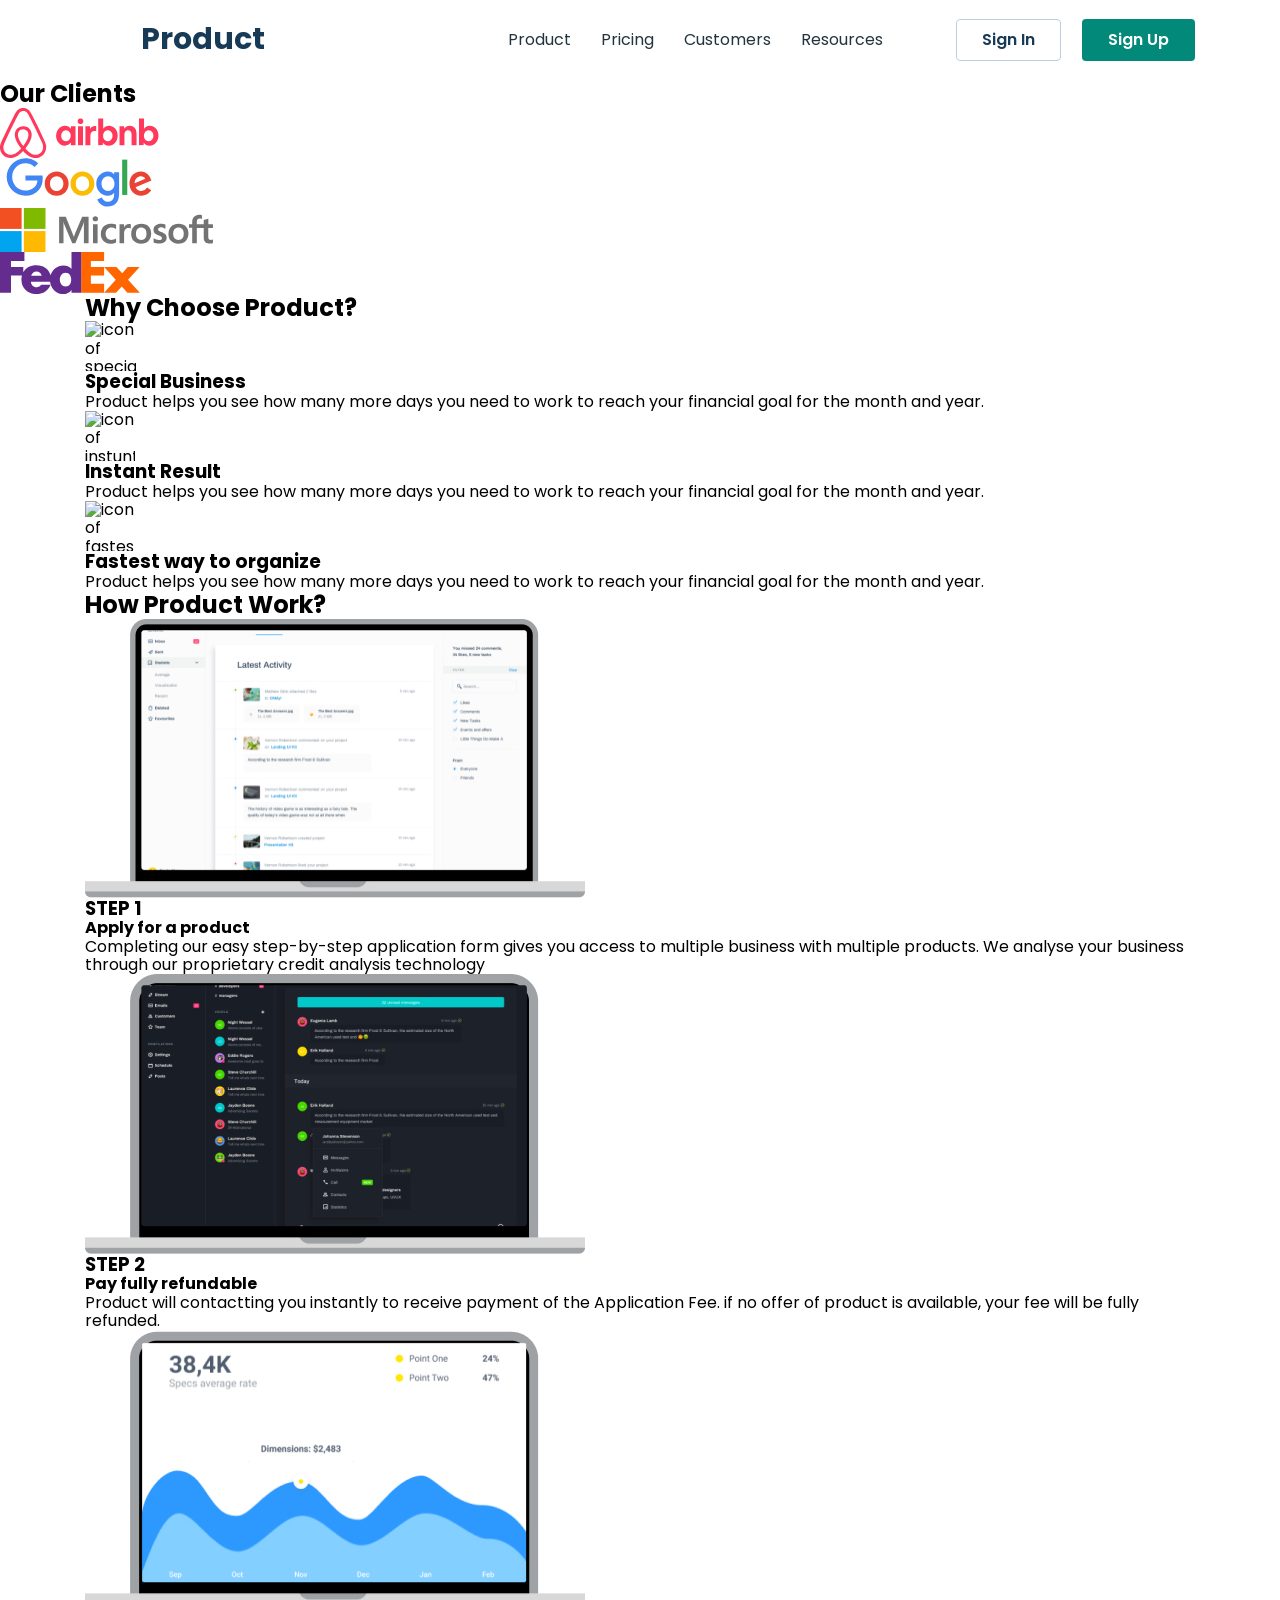
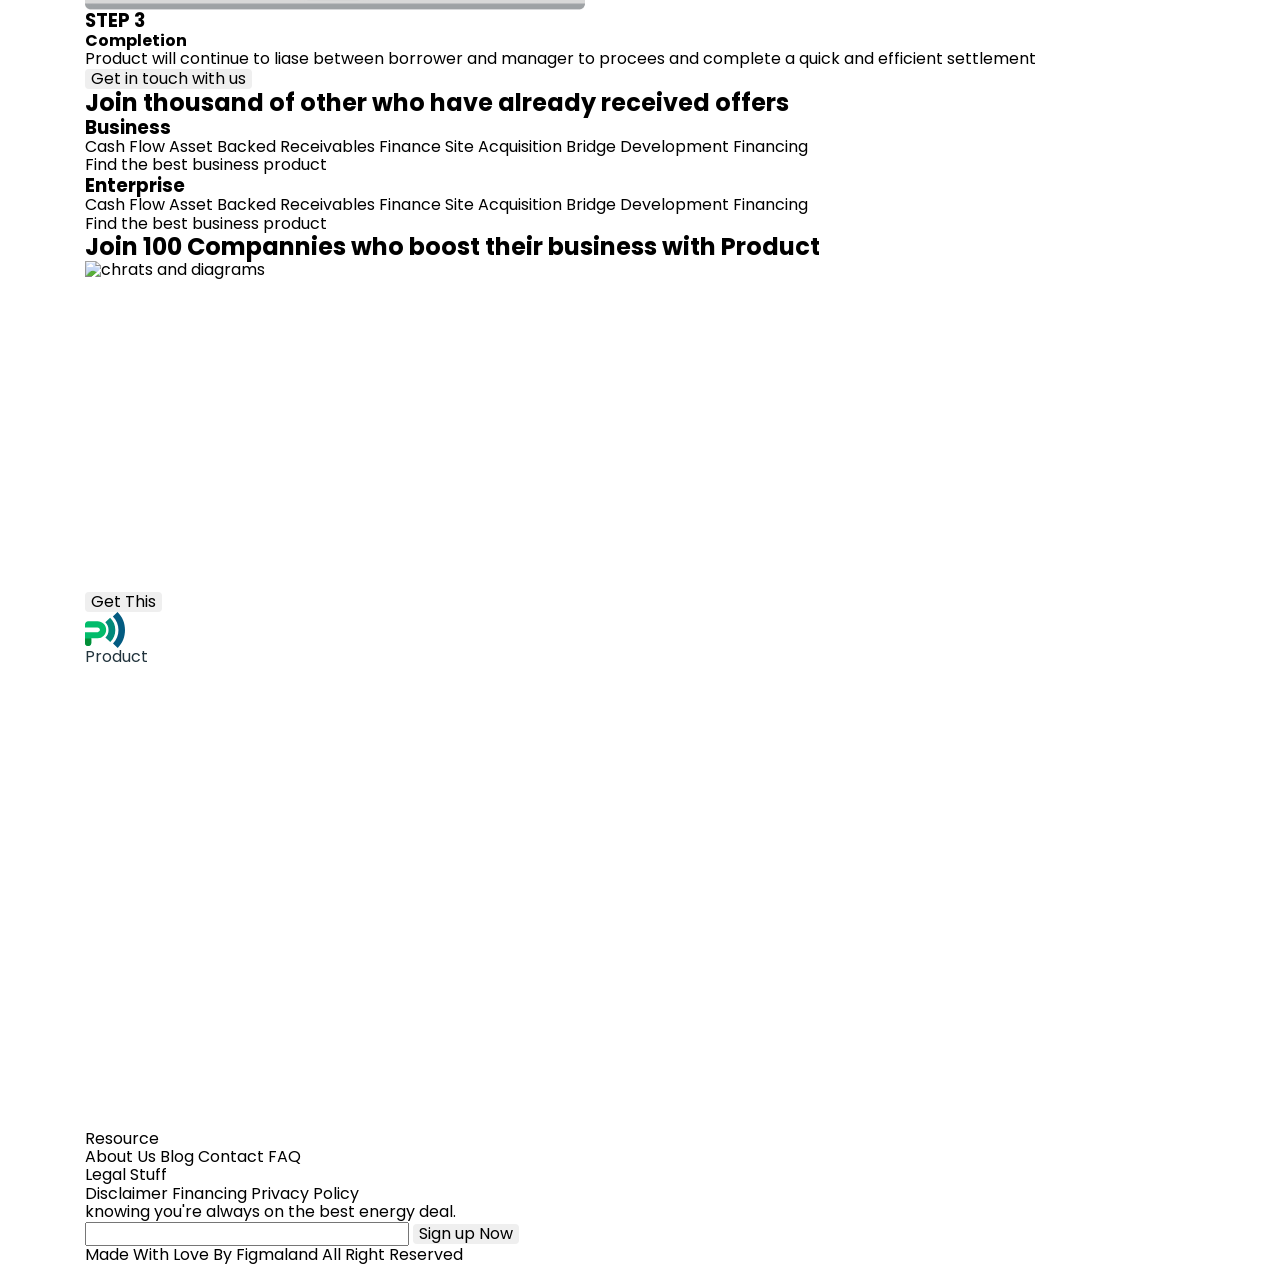
==== customers.html @ bf0b55d8 "Initial commit" ====
<!doctype html>
<html lang="en">
  <head>
    <meta charset="UTF-8" />
    <meta name="viewport" content="width=device-width, initial-scale=1.0" />
    <title>Business promotion - Customers</title>
    <link rel="preconnect" href="https://fonts.googleapis.com" />
    <link rel="preconnect" href="https://fonts.gstatic.com" crossorigin />
    <link
      href="https://fonts.googleapis.com/css2?family=Poppins:wght@400;500;600;700;800&display=swap"
      rel="stylesheet"
    />
    <link
      href="https://fonts.googleapis.com/css2?family=Inter:ital,opsz,wght@0,14..32,700;1,14..32,700&display=swap"
      rel="stylesheet"
    />
    <link
      href="https://fonts.googleapis.com/css2?family=Inter:ital,opsz,wght@0,14..32,700;1,14..32,700&family=Montserrat:ital,wght@0,100..900;1,100..900&display=swap"
      rel="stylesheet"
    />
    <link
      rel="stylesheet"
      href="https://cdnjs.cloudflare.com/ajax/libs/modern-normalize/3.0.1/modern-normalize.min.css"
      integrity="sha512-q6WgHqiHlKyOqslT/lgBgodhd03Wp4BEqKeW6nNtlOY4quzyG3VoQKFrieaCeSnuVseNKRGpGeDU3qPmabCANg=="
      crossorigin="anonymous"
      referrerpolicy="no-referrer"
    />
    <link rel="stylesheet" href="./css/styles.css" />
  </head>
  <body>
    <header>
      <div class="container header-container">
        <a href="./index.html" class="product-logo">
          <svg class="" width="40" height="36">
            <use href="./sprite.svg#icon-product-logo"></use>
          </svg>
          Product
        </a>

        <ul class="header-nav-list">
          <li><a href="./index.html">Product</a></li>
          <li><a href="./pricing.html">Pricing</a></li>
          <li><a href="./customers.html">Customers</a></li>
          <li><a href="">Resources</a></li>
        </ul>

        <ul class="header-btn">
          <li>
            <button type="button" class="btn btn-signin-header">Sign In</button>
          </li>
          <li>
            <button type="button" class="btn btn-signup-header">Sign Up</button>
          </li>
        </ul>
      </div>
    </header>

    <!-- #region Our Clients section -->
    <section>
      <h2>Our Clients</h2>
      <ul>
        <li>
          <img
            src="./images/airbnb-logo.svg"
            alt="Airbnb logo"
            width="159"
            height="50"
          />
        </li>
        <li>
          <img
            src="./images/google-logo.svg"
            alt="Google logo"
            width="159"
            height="50"
          />
        </li>
        <li>
          <img
            src="./images/microsoft-logo.svg"
            alt="Microsoft logo"
            width="213"
            height="44"
          />
        </li>
        <li>
          <img
            src="./images/fedex-logo.svg"
            alt="FedEx logo"
            width="140"
            height="42"
          />
        </li>
      </ul>
    </section>
    <!-- #endregion Our Clients section -->

    <!-- #region Why choose product -->
    <div class="container">
      <section>
        <h2>Why Choose Product?</h2>
        <ul>
          <li>
            <img
              src="./images/icon-1.svg"
              alt="icon of special business"
              width="51"
              height="50"
            />
            <h3>Special Business</h3>
            <p>
              Product helps you see how many more days you need to work to reach
              your financial goal for the month and year.
            </p>
          </li>
          <li>
            <img
              src="./images/icon-2.svg"
              alt="icon of instunt result"
              width="50"
              height="50"
            />
            <h3>Instant Result</h3>
            <p>
              Product helps you see how many more days you need to work to reach
              your financial goal for the month and year.
            </p>
          </li>
          <li>
            <img
              src="./images/icon-3.svg"
              alt="icon of fastest way to organize"
              width="50"
              height="50"
            />
            <h3>Fastest way to organize</h3>
            <p>
              Product helps you see how many more days you need to work to reach
              your financial goal for the month and year.
            </p>
          </li>
        </ul>
      </section>
    </div>
    <!-- #endregion Our Clients section -->

    <!-- #region How product work -->
    <div class="container">
      <section>
        <h2>How Product Work?</h2>
        <ul>
          <li>
            <img
              src="./images/mac1.jpg"
              alt="image of first mac"
              width="500"
              height="279.23"
            />
            <h3>STEP 1</h3>
            <h4>Apply for a product</h4>
            <p>
              Completing our easy step-by-step application form gives you access
              to multiple business with multiple products. We analyse your
              business through our proprietary credit analysis technology
            </p>
          </li>
          <li>
            <img
              src="./images/mac2.jpg"
              alt="image of second mac"
              width="500"
              height="279.57"
            />
            <h3>STEP 2</h3>
            <h4>Pay fully refundable</h4>
            <p>
              Product will contactting you instantly to receive payment of the
              Application Fee. if no offer of product is available, your fee
              will be fully refunded.
            </p>
          </li>
          <li>
            <img
              src="./images/mac3.jpg"
              alt="image of third mac"
              width="500"
              height="279.57"
            />
            <h3>STEP 3</h3>
            <h4>Completion</h4>
            <p>
              Product will continue to liase between borrower and manager to
              procees and complete a quick and efficient settlement
            </p>
          </li>
        </ul>
        <button type="button">Get in touch with us</button>
      </section>
      <div class="container"></div>
    </div>
    <!-- #endregion Why choose product -->

    <!-- #region Join thousand -->
    <div class="container">
      <section>
        <h2>Join thousand of other who have already received offers</h2>
        <ul>
          <li>
            <img src="" alt="" />
            <h3>Business</h3>
            <p>
              Cash Flow Asset Backed Receivables Finance Site Acquisition Bridge
              Development Financing
            </p>
            <p>Find the best business product</p>
          </li>
          <li>
            <img src="" alt="" />
            <h3>Enterprise</h3>
            <p>
              Cash Flow Asset Backed Receivables Finance Site Acquisition Bridge
              Development Financing
            </p>
            <p>Find the best business product</p>
          </li>
        </ul>
      </section>
    </div>
    <!-- #endregion Join thousand -->

    <!-- #region Join hundred -->
    <div class="container">
      <section>
        <h2>Join 100 Compannies who boost their business with Product</h2>
        <img
          src="./images/screen-chart.jpg"
          alt="chrats and diagrams"
          width="351"
          height="331"
        />
        <button type="button">Get This</button>
      </section>
    </div>
    <!-- #endregion Join hundred -->
    <div class="container">
      <footer>
        <div>
          <a href="./index.html">
            <img src="./images/logo.svg" alt="Logo" width="40" height="36" />
            Product
          </a>
          <ul>
            <li>
              <svg></svg>
            </li>
            <li>
              <svg></svg>
            </li>
            <li>
              <svg></svg>
            </li>
          </ul>
        </div>
        <div>
          <ul>
            <li>Resource</li>
            <li>About Us Blog Contact FAQ</li>
          </ul>
          <ul>
            <li>Legal Stuff</li>
            <li>Disclaimer Financing Privacy Policy</li>
          </ul>
        </div>
        <div>
          <p>knowing you're always on the best energy deal.</p>
          <form>
            <input type="number" name="" id="" />
            <button type="submit">Sign up Now</button>
          </form>
        </div>
        <p>Made With Love By Figmaland All Right Reserved</p>
      </footer>
    </div>
  </body>
</html>
---- css/styles.css ----
/*  #region BASE STYLES */

*,
*::before,
*::after {
  box-sizing: border-box;
}

:root {
  --accent-color: #02897a;
  --main-color: #22343d;
}
body {
  font-family: "Poppins";
}

ul,
ol {
  list-style-type: none;
  padding: 0;
  margin: 0;
}

a {
  text-decoration: none;
  cursor: pointer;
}

p {
  margin: 0;
}

button {
  border: none;
  border-radius: 4px;
  cursor: pointer;
}

.text {
  font-weight: 400;
  font-size: 18px;
  line-height: 156%;
}

.title {
  font-weight: 700;
  font-size: 40px;
  line-height: 150%;
}

h1,
h2,
h3,
h4,
h5,
h6 {
  margin: 0;
}

img {
  display: block;
  max-width: 100%;
}

svg {
  flex-shrink: 0;
}

.container {
  /* box-sizing: content-box; */
  max-width: 1150px;
  padding: 0 20px;
  margin: 0 auto;
}

/* #endregion BASE STYLES */

/* #region header */

header a {
  color: var(--main-color);
}

.header-container {
  display: flex;
  justify-content: space-between;
}

.product-logo {
  font-weight: 700;
  font-size: 30px;
  line-height: 93%;
  color: #173a56;
  display: flex;
  align-items: center;
  gap: 16px;
}

.header-nav-list {
  font-weight: 400;
  font-size: 16px;
  line-height: 175%;
  display: flex;
  gap: 30px;
  align-items: center;
  flex-grow: 1;
  justify-content: flex-end;
  padding-right: 73px;
}

.header-nav-list li {
  padding: 26px 0;
}

.header-btn {
  display: flex;
  gap: 21px;
  align-items: center;
}

.btn-signin-header {
  background-color: inherit;
  font-weight: 600;
  font-size: 16px;
  text-align: center;
  color: #173a56;
  border-radius: 4px;
  border: 1px solid #bcd0e5;
  height: 42px;
  width: 105px;
}

.btn-signup-header {
  background-color: var(--accent-color);
  font-weight: 600;
  font-size: 16px;
  text-align: center;
  color: #fff;
  border-radius: 4px;
  height: 42px;
  width: 113px;
}
/* #endregion header */

/* #region SECTION HERO */

.hero-container {
  display: flex;
  align-items: center;
  gap: 31px;
}

.hero-interactive {
  max-width: 467px;
}

.title-hero {
  color: var(--main-color);
  font-weight: 700;
  font-size: 40px;
  line-height: 150%;
  margin: 0 0 18px 0;
}

.text-hero {
  color: var(--main-color);
  font-weight: 400;
  font-size: 18px;
  line-height: 156%;
  margin-bottom: 45px;
  padding-bottom: 11px;
}

.hero-btn-link {
  display: flex;
  align-items: center;
  gap: 30px;
}

.btn-getstart {
  font-weight: 700;
  font-size: 16px;
  color: #fff;
  background-color: var(--accent-color);
  border-radius: 4px;
  width: 178px;
  height: 53px;
}

.link-watchtvid {
  color: var(--accent-color);
  text-decoration: underline;
  font-weight: 600;
  font-size: 16px;
  display: inline-flex;
  align-items: center;
  gap: 9px;
}

/* .hero-img {
  display: block;
  width: 610px;
  height: auto;
} */

/* #endregion SECTION HERO */

/* #region section For You */

.for-you-container {
  padding-bottom: 50px;
}

.title-for-you {
  font-weight: 700;
  font-size: 32px;
  text-align: center;
  max-width: 535px;
  color: var(--main-color);
  margin: 0 auto;
  padding-top: 100px;
  margin-bottom: 50px;
}

.features {
  display: flex;
  justify-content: space-between;
  margin-bottom: 50px;
}

.features li {
  max-width: 255px;
}

.features svg {
  margin-bottom: 26px;
}

.title-of-feature {
  color: var(--main-color);
  font-weight: 600;
  font-size: 22px;
  margin: 0 0 13px 0;
}

.text-of-feature {
  color: var(--main-color);
  font-weight: 400;
  font-size: 16px;
  line-height: 162%;
  margin: 0;
}

.btn-signup-foryou {
  text-transform: uppercase;
  font-weight: 700;
  font-size: 16px;
  color: #fff;
  background-color: var(--accent-color);
  border-radius: 4px;
  width: 175px;
  height: 53px;
  display: block;
  margin: 0 auto;
}
/* #endregion section For You */

/* #region section Management */

.management-container {
  display: flex;
  justify-content: space-between;
  padding-top: 82px;
  align-items: center;
}

.left-side-management {
  max-width: 486px;
}

.left-side-management li:not(:last-child) {
  margin: 0 0 30px 0;
}

.left-side-management h3 {
  margin: 0 0 12px 0;
}

.left-side-management h3 {
  margin: 0 0 12px 0;
}

.title-management {
  font-weight: 700;
  font-size: 32px;
  color: var(--main-color);
  margin: 0 0 18px 0;
}

.text-management {
  font-weight: 400;
  font-size: 16px;
  line-height: 162%;
  color: var(--main-color);
}

/* #endregion section Management */

/* #region section Customer Support */

.customer-container {
  padding-top: 68px;
  padding-bottom: 50px;
  display: flex;
  flex-direction: row-reverse;
  justify-content: space-between;
}

.right-side-support {
  max-width: 452px;
}

.text-support {
  font-weight: 600;
  font-size: 16px;
  color: var(--main-color);
  margin-bottom: 8px;
}

.title-support {
  color: var(--main-color);
  font-weight: 700;
  font-size: 32px;
  margin-top: 0px;
  margin-bottom: 25px;
}

.scnd-text-support {
  color: var(--main-color);
  font-weight: 400;
  font-size: 16px;
  line-height: 162%;
  margin-bottom: 30px;
}

.right-side-support ul {
  display: flex;
  flex-direction: column;
  gap: 25px;
}

.right-side-support ul > li {
  display: flex;
  align-items: center;
  gap: 10px;
}

.point-text-support {
  color: var(--main-color);
  font-weight: 400;
  font-size: 16px;
  line-height: 162%;
}

.box-customer {
  background-color: #d9d9d9;
  height: 20px;
  width: 100%;
}

/* #endregion section Customer Support */

/* #region section Collaborative */

.collaborative-container {
  padding-top: 23px;
  display: flex;
  gap: 84px;
  justify-content: space-between;
}

.left-side-collaborative {
  max-width: 486px;
  padding-top: 26px;
  height: auto;
}

.text-collaborative {
  color: var(--main-color);
  font-weight: 600;
  font-size: 16px;
  margin-bottom: 8px;
}

.title-collaborative {
  color: var(--main-color);
  font-weight: 700;
  font-size: 32px;
  margin-bottom: 25px;
}

.scnd-text-collaborative {
  color: var(--main-color);
  font-weight: 400;
  font-size: 16px;
  line-height: 162%;
  margin-bottom: 35px;
}

.left-side-collaborative ul li:first-child {
  margin-bottom: 25px;
}

.sbtitle-collaborative {
  color: var(--main-color);
  font-weight: 600;
  font-size: 16px;
  line-height: 162%;
  margin-bottom: 12px;
}

.point-text-collaborative {
  color: var(--main-color);
  font-weight: 400;
  font-size: 16px;
  line-height: 162%;
}

/* #endregion section Collaborative */

/* #region section Easy Process */

.ease-process-container {
  padding-top: 150px;
}

.title-easy-process {
  color: var(--main-color);
  font-weight: 700;
  font-size: 32px;
  text-align: center;
  margin-bottom: 25px;
}

.text-easy-process {
  color: var(--main-color);
  font-weight: 500;
  font-size: 16px;
  line-height: 162%;
  text-align: center;
  margin-bottom: 40px;
}

.ease-process-container ul {
  display: flex;
  justify-content: space-around;
  flex-wrap: wrap;
  row-gap: 25px;
  column-gap: 110px;
  margin-bottom: 50px;
}

.ease-process-container ul li {
  display: flex;
  gap: 19px;
  align-items: center;
}

.ease-process-container ul li:first-child,
.ease-process-container ul li:last-child {
  flex-direction: row-reverse;
}

.message {
  position: relative;
}

.ease-process-container ul li svg {
  border-radius: 40px;
  fill: transparent;
  box-shadow: 2px 2px 10px 0 rgba(23, 58, 86, 0.15);
  width: 281px;
  height: 50px;
}

.item-text-process {
  font-weight: 500;
  font-size: 16px;
  text-align: center;
  color: #2f281e;
  position: absolute;
  top: 23%;
  right: 10%;
}

.ease-process-container ul li:nth-child(2) p {
  right: 15%;
}

.btn-contact-expert {
  display: block;
  width: 216px;
  height: 53px;
  border-radius: 4px;
  font-weight: 700;
  font-size: 16px;
  color: #fff;
  background-color: var(--accent-color);
  margin: 0 auto;
}

/* #endregion section Easy Process */

/* #region section Strategies */

.strategies-container {
  padding-top: 100px;
}

.title-strategies {
  color: var(--main-color);
  font-weight: 700;
  font-size: 34px;
  margin-bottom: 10px;
}

.text-strategies {
  color: var(--main-color);
  font-weight: 500;
  font-size: 16px;
  line-height: 162%;
  margin-bottom: 40px;
}

.strategies-container ul {
  display: flex;
  justify-content: space-between;
}

.strategies-container ul li {
  border: 1px solid #dedede;
  border-radius: 8px;
  padding-bottom: 40px;
  flex-basis: calc((100% - 60px) / 3);
  min-width: 350px;
  transition: transform 250ms ease-in-out;
}

.strategies-container ul li:hover,
.strategies-container ul li:focus {
  transform: scale(1.1);
}

.strategies-container ul li:hover .sbttitle-strategies,
.strategies-container ul li:focus .sbttitle-strategies {
  color: var(--accent-color);
}

.strategies-container ul li img {
  margin-bottom: 24px;
}

.point-text-strategies {
  color: var(--main-color);
  font-weight: 400;
  font-size: 16px;
  line-height: 175%;
  padding-left: 24px;
  margin-bottom: 12px;
}

.name-accent {
  font-weight: 700;
}

.sbttitle-strategies {
  color: var(--main-color);
  font-weight: 700;
  font-size: 24px;
  line-height: 167%;
  padding-left: 27px;
}

/* #endregion section Strategies */

/* #region section Price */

.price-container {
  padding-top: 171px;
}

.title-price {
  color: var(--main-color);
  font-weight: 700;
  font-size: 34px;
  line-height: 167%;
  text-align: center;
}

.text-price {
  color: var(--main-color);
  font-weight: 500;
  font-size: 16px;
  margin-bottom: 40px;
  text-align: center;
}

.price-cards {
  display: flex;
  justify-content: space-between;
}

.price-card {
  border-radius: 8px;
  width: 322px;
  height: 456px;
  box-shadow: 0 2px 8px 0 rgba(0, 0, 0, 0.25);
  transition: transform 250ms ease-in-out;
}

.price-card:hover {
  background-color: var(--accent-color);
  transform: scale(1.1);
}

.price-card:hover * {
  color: #fff;
}

.price-card:hover .btn-price-order-now {
  background-color: #fff;
  color: var(--accent-color);
}

.title-card {
  color: var(--main-color);
  font-weight: 700;
  font-size: 24px;
  line-height: 167%;
  text-align: center;
  margin-bottom: 8px;
  padding-top: 32px;
}

.text-card {
  font-family: "Montserrat", sans-serif;
  color: var(--main-color);
  font-weight: 400;
  font-size: 16px;
  line-height: 250%;
  text-align: center;
  margin-bottom: 16px;
}

.price-tag {
  display: flex;
  align-items: center;
  justify-content: center;
  gap: 7px;
  margin-bottom: 16px;
}

.price-number-card {
  font-family: "Monserrat", sans-serif;
  font-weight: 700;
  font-size: 76px;
  line-height: 132%;
  letter-spacing: 0em;
  text-align: center;
  color: var(--accent-color);
}

.dollar-sign {
  font-family: "Inter";
  color: var(--accent-color);
  font-weight: 700;
  font-size: 24px;
  line-height: 125%;
  letter-spacing: 0em;
}

.month {
  font-family: "Monserrat", sans-serif;
  font-weight: 400;
  font-size: 16px;
  line-height: 119%;
  letter-spacing: 0.01em;
  color: #afafaf;
}

.explain-price-items {
  color: var(--main-color);
  font-family: "Monserrat", sans-serif;
  font-weight: 500;
  font-size: 16px;
  line-height: 138%;
  letter-spacing: 0.01em;
  text-align: center;
  margin-bottom: 30px;
}

.explain-price-items li:not(:last-child) {
  margin-bottom: 8px;
}

.btn-price-order-now {
  font-family: "Monserrat", sans-serif;
  color: #fff;
  border-radius: 8px;
  width: 139px;
  height: 44px;
  background-color: var(--accent-color);
  display: block;
  margin: 0 auto;
}

/* #endregion section Price */

/* #region CLIENTS SAY */

.clients-container {
  padding-top: 100px;
  margin: 10px;
  margin: 0 auto;
}

.title-cliets-say-sectoin {
  color: var(--main-color);
  font-weight: 700;
  font-size: 32px;
  line-height: 178%;
  letter-spacing: 0.01em;
  text-align: center;
}

.text-cliets-say-section {
  color: var(--main-color);
  font-weight: 400;
  font-size: 16px;
  line-height: 175%;
  letter-spacing: 0.01em;
  text-align: center;
  margin-bottom: 40px;
}

.user-cards {
  display: flex;
  justify-content: space-between;
  gap: 64px;
}

.user-card {
  border: 1px solid #dedede;
  border-radius: 5px;
  padding-top: 28px;
  padding-left: 28px;
  padding-bottom: 28px;
  flex-basis: calc((100% - 128px) / 3);
}

.user-card ul {
  display: flex;
  margin-bottom: 16px;
}

/* .star-icon {
  fill: transparent;
  stroke: #f3cd03;
  stroke-width: 4px;
} */

.text-comment {
  font-weight: 400;
  font-size: 16px;
  line-height: 175%;
  letter-spacing: 0.01em;
  color: #737373;
  margin-bottom: 16px;
}

.commentator {
  display: flex;
  justify-content: flex-start;
  gap: 14px;
}

.commentator img {
  flex-shrink: 0;
}

.commentator ul {
  display: flex;
  flex-direction: column;
  justify-content: center;
}

.user-name {
  color: var(--accent-color);
  font-weight: 600;
  font-size: 16px;
  line-height: 150%;
  letter-spacing: 0.01em;
}

.profession {
  font-weight: 500;
  font-size: 14px;
  line-height: 171%;
  letter-spacing: 0.01em;
  color: #252b42;
}

/* #endregion CLIENTS SAY */

/* #region JOIN HUNDRED */

.container-join {
  padding-top: 100px;
}

.card-join-100-section {
  background-color: var(--accent-color);
  max-width: 968px;
  margin: 0 auto;
  display: flex;
  /* justify-content: space-around; */
  gap: 10px;
}

.card-join-100-section {
  border-radius: 32px;
}

.left-side {
  padding: 49px 0 56px 51px;
  min-width: 510px;
}

.title-join-100-section {
  font-weight: 600;
  font-size: 32px;
  line-height: 151%;
  color: #fff;
  margin-bottom: 46px;
}

.btn-get-this {
  height: 50px;
  width: 150px;
  background-color: #fff;
  color: var(--accent-color);
  font-weight: 600;
  font-size: 20px;
  border-radius: 8px;
}

/* .container-join img {
  padding-right: 30px;
} */

/* #endregion JOIN HUNDRED */

/* #region Footer */

.footer-container {
  padding-top: 100px;
  display: flex;
  justify-content: space-between;
}

footer a {
  color: var(--main-color);
}

.product-social-media {
  margin-right: 164px;
}

.product-logo-footer {
  display: flex;
  align-items: center;
  gap: 16px;
  margin-bottom: 18px;
  /* min-width: 178px; */
  font-weight: 700;
  font-size: 30px;
  line-height: 93%;
}

.bottom-social-media-icon-container {
  display: flex;
  gap: 16px;
}

.bottom-social-media-icon-container li {
  transition: transform 250ms ease-in-out;
  width: 40px;
  height: 40px;
  border-radius: 100%;
  background-color: #edfffc;
  display: flex;
  justify-content: center;
  align-items: center;
}

.bottom-social-media-icon-container li:hover {
  transform: scale(1.3);
}

.bottom-social-media-icon-container li svg {
  align-self: center;
  justify-self: center;
}

.bottom-nav-container {
  margin-right: 129px;
  min-width: 118px;
}

.bottom-nav-title {
  color: var(--main-color);
  font-weight: 500;
  font-size: 20px;
  line-height: 150%;
}

.bottom-nav-list {
  color: var(--main-color);
  font-weight: 400;
  font-size: 16px;
  line-height: 219%;
}

.bottom-nav-container-second {
  margin-right: 83px;
  min-width: 131px;
}

.bottom-nav-title-second {
  color: var(--main-color);
  font-weight: 500;
  font-size: 20px;
  line-height: 150%;
}

.bottom-nav-list-second {
  color: var(--main-color);
  font-weight: 400;
  font-size: 16px;
  line-height: 219%;
}

.bottom-nav-list li:hover,
.bottom-nav-list-second li:hover {
  text-decoration: underline;
}

.bottom-text-deal {
  color: var(--main-color);
  font-weight: 500;
  font-size: 20px;
  line-height: 150%;
  max-width: 259px;
  margin-bottom: 30px;
}

.footer-phone-form {
  position: relative;
}

.footer-phone-input {
  border: 1px solid #bcd0e5;
  border-radius: 4px;
  width: 325px;
  height: 48px;
  background-color: #fff;
  margin-bottom: 25px;
  padding: 0 0 0 42px;
}

.footer-phone-input:hover::placeholder,
.footer-phone-input:focus::placeholder {
  color: var(--accent-color);
}

.footer-phone-input:hover,
.footer-phone-input:focus,
.footer-phone-input:focus-visible {
  border-color: var(--accent-color);
  outline: none;
}

.icon-footer-mobile {
  position: absolute;
  top: 10px;
  left: 12px;
}

.btn-bottom-sign-up {
  border-radius: 4px;
  width: 131px;
  height: 39px;
  color: #fff;
  background-color: var(--accent-color);
  font-weight: 700;
  font-size: 16px;
  text-align: center;
  padding: 0;
}

.end-text {
  color: var(--main-color);
  font-weight: 400;
  font-size: 16px;
  line-height: 187%;
}

/* #endregion Footer */
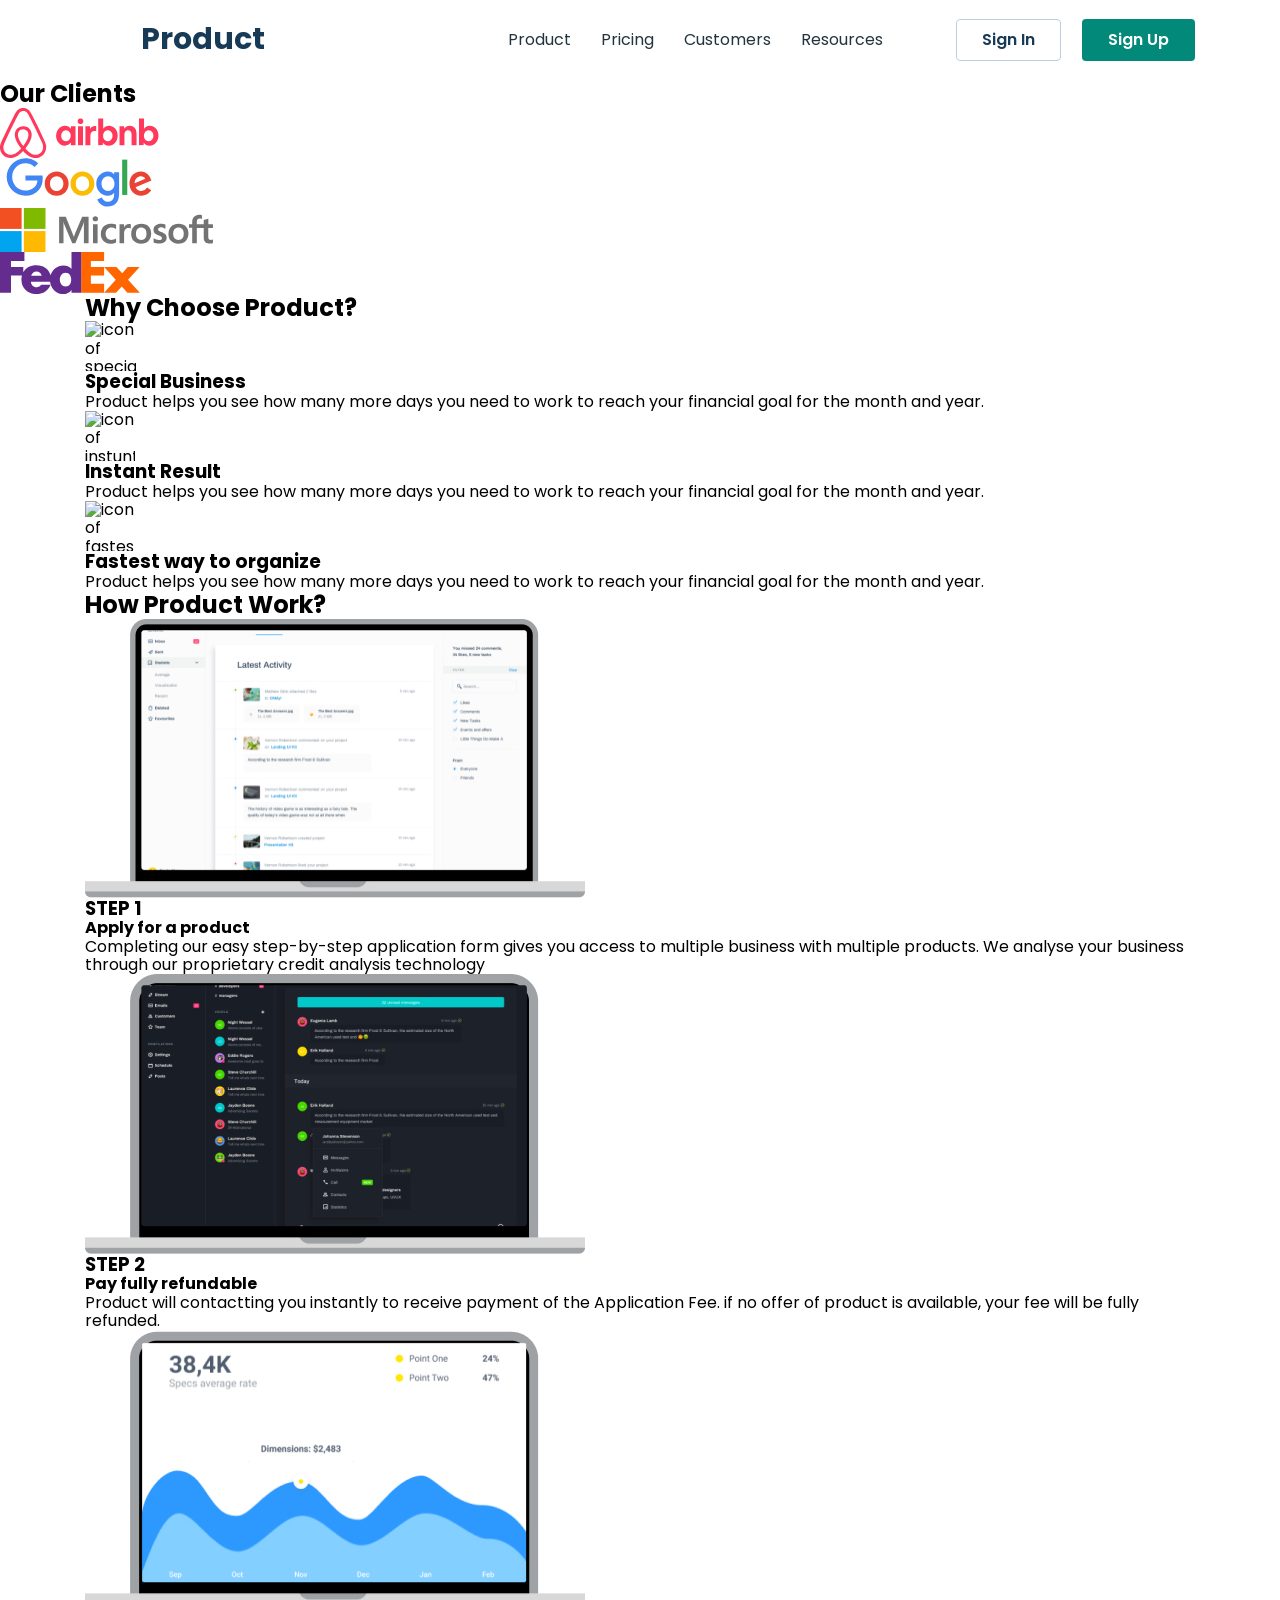
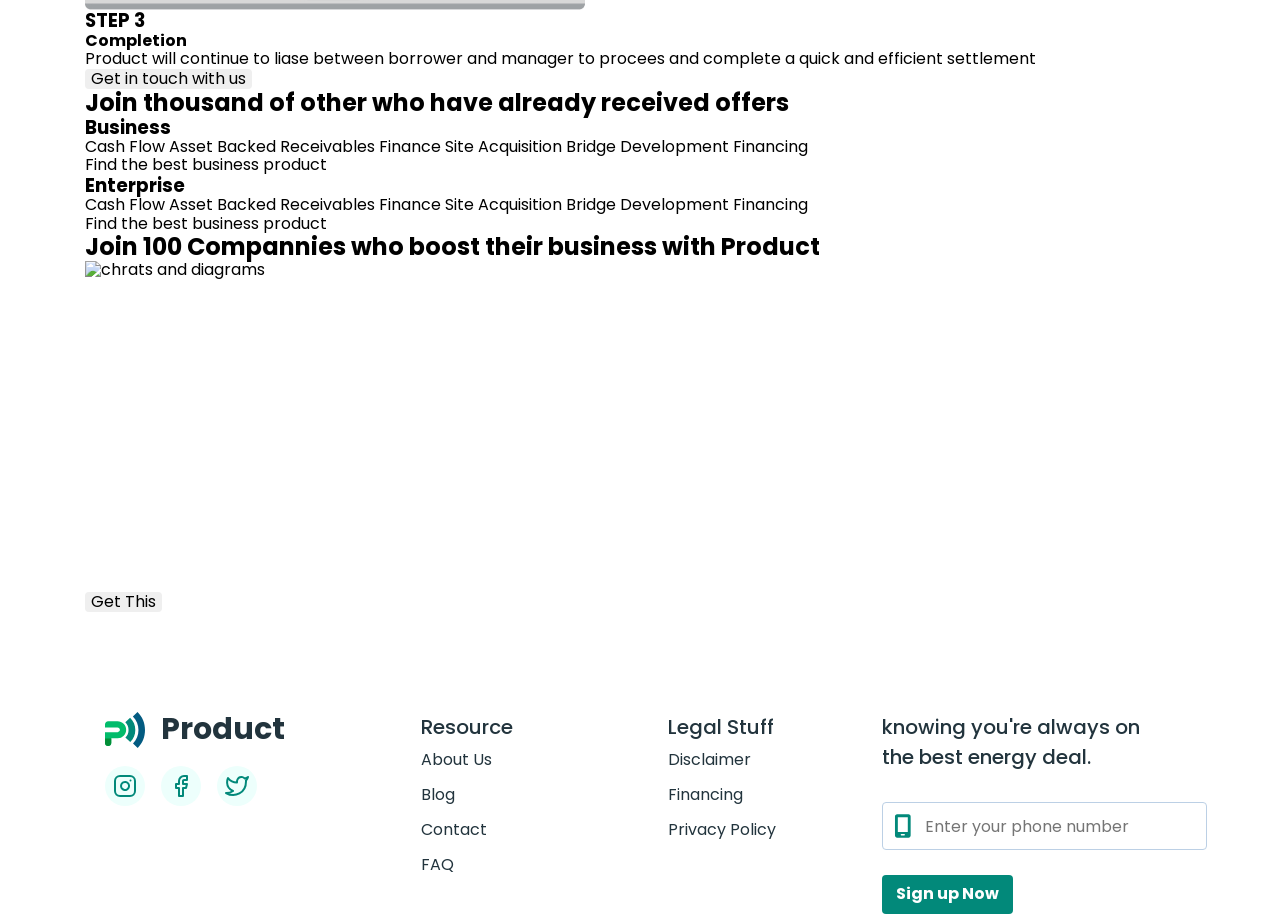
==== commit 22d56535: "created new css for customer page and pricing page" ====
--- a/customers.html
+++ b/customers.html
@@ -243,42 +243,79 @@
     </div>
     <!-- #endregion Join hundred -->
     <div class="container">
-      <footer>
-        <div>
-          <a href="./index.html">
-            <img src="./images/logo.svg" alt="Logo" width="40" height="36" />
-            Product
-          </a>
-          <ul>
-            <li>
-              <svg></svg>
-            </li>
-            <li>
-              <svg></svg>
-            </li>
-            <li>
-              <svg></svg>
-            </li>
-          </ul>
+      <footer class="bottom-page">
+        <h2 hidden>footer</h2>
+        <div class="container footer-container">
+          <div class="product-social-media">
+            <a href="./index.html" class="product-logo-footer">
+              <img src="./images/logo.svg" alt="Logo" width="40" height="36" />
+              Product
+            </a>
+
+            <ul class="bottom-social-media-icon-container">
+              <li>
+                <svg class="bottom-social-media-icon" width="24" height="24">
+                  <use href="./images/sprite.svg#icon-footer-instagram"></use>
+                </svg>
+              </li>
+              <li>
+                <svg class="bottom-social-media-icon" width="24" height="24">
+                  <use href="./images/sprite.svg#icon-footer-facebook"></use>
+                </svg>
+              </li>
+              <li>
+                <svg class="bottom-social-media-icon" width="24" height="24">
+                  <use href="./images/sprite.svg#icon-footer-twitter"></use>
+                </svg>
+              </li>
+            </ul>
+          </div>
+
+          <div class="bottom-nav-container">
+            <h3 class="bottom-nav-title">Resource</h3>
+            <nav class="nav bottom-nav">
+              <ul class="bottom-nav-list">
+                <li><a href="./index.html">About Us</a></li>
+                <li><a href="./index.html">Blog</a></li>
+                <li><a href="./index.html">Contact</a></li>
+                <li><a href="./index.html">FAQ</a></li>
+              </ul>
+            </nav>
+          </div>
+
+          <div class="bottom-nav-container-second">
+            <h3 class="bottom-nav-title-second">Legal Stuff</h3>
+            <nav class="nav bottom-nav-second">
+              <ul class="bottom-nav-list-second">
+                <li><a href="./index.html">Disclaimer</a></li>
+                <li><a href="./index.html">Financing</a></li>
+                <li><a href="./index.html">Privacy Policy</a></li>
+              </ul>
+            </nav>
+          </div>
+
+          <div class="bottom-deal">
+            <p class="text bottom-text-deal">
+              knowing you're always on the best energy deal.
+            </p>
+            <form class="form footer-phone-form">
+              <input
+                class="form-input footer-phone-input"
+                type="tel"
+                name="x"
+                id="x"
+                placeholder="Enter your phone number"
+              />
+              <svg class="icon-footer-mobile" width="18" height="28">
+                <use href="./images/sprite.svg#icon-footer-mobile"></use>
+              </svg>
+
+              <button type="submit" class="btn btn-bottom-sign-up">
+                Sign up Now
+              </button>
+            </form>
+          </div>
         </div>
-        <div>
-          <ul>
-            <li>Resource</li>
-            <li>About Us Blog Contact FAQ</li>
-          </ul>
-          <ul>
-            <li>Legal Stuff</li>
-            <li>Disclaimer Financing Privacy Policy</li>
-          </ul>
-        </div>
-        <div>
-          <p>knowing you're always on the best energy deal.</p>
-          <form>
-            <input type="number" name="" id="" />
-            <button type="submit">Sign up Now</button>
-          </form>
-        </div>
-        <p>Made With Love By Figmaland All Right Reserved</p>
       </footer>
     </div>
   </body>
--- a/css/styles.css
+++ b/css/styles.css
@@ -140,6 +140,38 @@
   height: 42px;
   width: 113px;
 }
+
+.header-mobile-burger-button {
+  display: none;
+}
+
+@media screen and (max-width: 411px) {
+  .header-container {
+    box-shadow: 0 -2px 8px 0 rgba(0, 0, 0, 0.25);
+    background: #fff;
+  }
+
+  .product-logo {
+    padding: 18px 0 18px 12px;
+  }
+  .header-nav-list {
+    display: none;
+  }
+
+  .header-btn {
+    display: none;
+  }
+
+  .header-mobile-burger-button {
+    background-color: transparent;
+    outline: none;
+    padding: 18px 7px 18px 18px;
+  }
+
+  .header-mobile-burger-button {
+    display: block;
+  }
+}
 /* #endregion header */
 
 /* #region SECTION HERO */
@@ -160,6 +192,7 @@
   font-size: 40px;
   line-height: 150%;
   margin: 0 0 18px 0;
+  max-width: 420px;
 }
 
 .text-hero {
@@ -197,11 +230,49 @@
   gap: 9px;
 }
 
-/* .hero-img {
-  display: block;
-  width: 610px;
-  height: auto;
-} */
+@media screen and (max-width: 411px) {
+  .hero-container {
+    /* background-color: #bcd0e5; */
+    max-width: 409px;
+    flex-direction: column-reverse;
+    gap: 11px;
+    align-items: center;
+    text-align: center;
+  }
+
+  .hero-interactive {
+    max-width: 100%;
+  }
+
+  .hero-img {
+    max-width: 338px;
+    max-height: 311px;
+  }
+
+  .title-hero {
+    margin-bottom: 11px;
+    font-size: 36px;
+  }
+
+  .text-hero {
+    max-width: 340px;
+    margin: 0 auto 32px auto;
+  }
+
+  .btn-getstart {
+    font-weight: 700;
+    font-size: 16px;
+    color: #fff;
+    background-color: var(--accent-color);
+    border-radius: 4px;
+    width: 141px;
+    height: 53px;
+  }
+
+  .hero-btn-link {
+    gap: 28px;
+  }
+}
 
 /* #endregion SECTION HERO */
 
@@ -263,6 +334,36 @@
   display: block;
   margin: 0 auto;
 }
+
+@media screen and (max-width: 411px) {
+  .container {
+    max-width: 409px;
+  }
+
+  .title-for-you {
+    font-weight: 700;
+    font-size: 32px;
+    text-align: center;
+    padding-top: 116px;
+    margin-bottom: 50px;
+  }
+
+  .features {
+    display: flex;
+    clear: auto;
+
+    flex-direction: column;
+    align-items: center;
+    text-align: center;
+    gap: 32px;
+    margin-bottom: 32px;
+  }
+
+  .features svg {
+    margin-bottom: 24px;
+  }
+}
+
 /* #endregion section For You */
 
 /* #region section Management */
@@ -284,6 +385,9 @@
 
 .left-side-management h3 {
   margin: 0 0 12px 0;
+
+  font-weight: 600;
+  font-size: 16px;
 }
 
 .left-side-management h3 {
@@ -302,6 +406,37 @@
   font-size: 16px;
   line-height: 162%;
   color: var(--main-color);
+}
+
+@media screen and (max-width: 411px) {
+  .container {
+    max-width: 409px;
+  }
+
+  .management-container {
+    flex-direction: column-reverse;
+    gap: 50px;
+  }
+
+  .left-side-management ul {
+    padding: 0 0 23px 0;
+  }
+
+  .left-side-management li:not(:last-child) {
+    margin: 0 0 16px 0;
+  }
+
+  .title-management {
+    font-weight: 700;
+    font-size: 32px;
+    color: var(--main-color);
+    margin: 0 0 16px 0;
+  }
+
+  .management-container svg {
+    max-width: 349px;
+    max-height: 306px;
+  }
 }
 
 /* #endregion section Management */
@@ -368,6 +503,33 @@
   width: 100%;
 }
 
+@media screen and (max-width: 411px) {
+  .customer-container {
+    padding-top: 100px;
+    padding-bottom: 50px;
+    display: flex;
+    flex-direction: column-reverse;
+    gap: 50px;
+    justify-content: space-between;
+  }
+
+  .title-support {
+    margin-bottom: 16px;
+  }
+
+  .scnd-text-support {
+    margin-bottom: 16px;
+  }
+
+  .right-side-support ul > li {
+    gap: 30px;
+  }
+
+  .box-customer {
+    display: none;
+  }
+}
+
 /* #endregion section Customer Support */
 
 /* #region section Collaborative */
@@ -426,6 +588,30 @@
   line-height: 162%;
 }
 
+@media screen and (max-width: 411px) {
+  .collaborative-container {
+    padding-top: 50px;
+    flex-direction: column-reverse;
+    gap: 50px;
+  }
+  .collaborative-container svg {
+    max-width: 350px;
+    max-height: 291px;
+  }
+
+  .title-collaborative {
+    margin-bottom: 16px;
+  }
+
+  .scnd-text-collaborative {
+    margin-bottom: 16px;
+  }
+
+  .left-side-collaborative ul li:first-child {
+    margin-bottom: 25px;
+  }
+}
+
 /* #endregion section Collaborative */
 
 /* #region section Easy Process */
@@ -448,7 +634,9 @@
   font-size: 16px;
   line-height: 162%;
   text-align: center;
-  margin-bottom: 40px;
+
+  max-width: 542px;
+  margin: 0 auto 64px auto;
 }
 
 .ease-process-container ul {
@@ -472,15 +660,19 @@
 }
 
 .message {
-  position: relative;
-}
-
-.ease-process-container ul li svg {
+  background-image: url(../images/sprite.svg#icon-cloud);
   border-radius: 40px;
-  fill: transparent;
+  fill: #fff;
   box-shadow: 2px 2px 10px 0 rgba(23, 58, 86, 0.15);
+  background-repeat: no-repeat;
+  background-position: center;
+  display: flex;
+  align-items: center;
+  justify-content: center;
+  background-size: 100%;
   width: 281px;
-  height: 50px;
+  min-height: 50px;
+  padding: 13px 20px;
 }
 
 .item-text-process {
@@ -488,13 +680,6 @@
   font-size: 16px;
   text-align: center;
   color: #2f281e;
-  position: absolute;
-  top: 23%;
-  right: 10%;
-}
-
-.ease-process-container ul li:nth-child(2) p {
-  right: 15%;
 }
 
 .btn-contact-expert {
@@ -509,6 +694,62 @@
   margin: 0 auto;
 }
 
+@media screen and (max-width: 411px) {
+  .ease-process-container {
+    max-width: 388px;
+    padding-top: 141px;
+  }
+
+  .title-easy-process {
+    width: 100%;
+    max-width: 348px;
+    margin: 0 auto;
+    margin-bottom: 8px;
+  }
+
+  .text-easy-process {
+    width: 100%;
+    max-width: 338px;
+    margin-bottom: 40px;
+  }
+
+  .ease-process-container ul {
+    row-gap: 32px;
+    column-gap: 0;
+    margin-bottom: 32px;
+  }
+
+  .ease-process-container ul li:first-child,
+  .ease-process-container ul li:last-child {
+    width: 100%;
+    gap: 14px;
+    justify-content: space-between;
+    flex-direction: row;
+  }
+
+  .ease-process-container ul li:nth-child(even) {
+    flex-direction: row-reverse;
+  }
+
+  .ease-process-container ul li img {
+    width: 89px;
+    height: 89px;
+  }
+
+  .message {
+    width: 100%;
+    max-width: 237px;
+    max-height: 64px;
+    padding: 4px 20px;
+    background-size: cover;
+  }
+
+  .btn-contact-expert {
+    width: 100%;
+    max-width: 216px;
+  }
+}
+
 /* #endregion section Easy Process */
 
 /* #region section Strategies */
@@ -530,6 +771,7 @@
   font-size: 16px;
   line-height: 162%;
   margin-bottom: 40px;
+  max-width: 475px;
 }
 
 .strategies-container ul {
@@ -579,6 +821,31 @@
   font-size: 24px;
   line-height: 167%;
   padding-left: 27px;
+}
+
+@media screen and (max-width: 411px) {
+  .strategies-container {
+    max-width: 389px;
+    padding-top: 100px;
+  }
+
+  .title-strategies {
+    width: 100%;
+    max-width: 349px;
+    margin-bottom: 8px;
+  }
+
+  .text-strategies {
+    width: 100%;
+    max-width: 349px;
+    text-align: center;
+    margin-bottom: 40px;
+  }
+
+  .strategies-container ul {
+    flex-direction: column;
+    gap: 16px;
+  }
 }
 
 /* #endregion section Strategies */
@@ -714,6 +981,31 @@
   margin: 0 auto;
 }
 
+@media screen and (max-width: 411px) {
+  .price-container {
+    max-width: 362px;
+    padding-top: 61px;
+  }
+  .title-price {
+    width: 100%;
+    max-width: 192px;
+    margin: 0 auto;
+    margin-bottom: 8px;
+  }
+
+  .text-price {
+    width: 100%;
+    max-width: 213px;
+    margin: 0 auto 74px auto;
+  }
+
+  .price-cards {
+    flex-direction: column;
+    gap: 32px;
+    align-items: center;
+  }
+}
+
 /* #endregion section Price */
 
 /* #region CLIENTS SAY */
@@ -735,12 +1027,14 @@
 
 .text-cliets-say-section {
   color: var(--main-color);
-  font-weight: 400;
+  font-weight: 500;
   font-size: 16px;
   line-height: 175%;
   letter-spacing: 0.01em;
   text-align: center;
   margin-bottom: 40px;
+  max-width: 473px;
+  margin: 0 auto 40px auto;
 }
 
 .user-cards {
@@ -763,12 +1057,6 @@
   margin-bottom: 16px;
 }
 
-/* .star-icon {
-  fill: transparent;
-  stroke: #f3cd03;
-  stroke-width: 4px;
-} */
-
 .text-comment {
   font-weight: 400;
   font-size: 16px;
@@ -808,6 +1096,33 @@
   line-height: 171%;
   letter-spacing: 0.01em;
   color: #252b42;
+}
+
+@media screen and (max-width: 411px) {
+  .clients-container {
+    max-width: 367px;
+    padding-top: 100px;
+  }
+
+  .title-cliets-say-sectoin {
+    width: 100%;
+    max-width: 302px;
+    margin: 0 auto;
+    margin-bottom: 8px;
+  }
+
+  .text-cliets-say-section {
+    width: 100%;
+    max-width: 323px;
+    margin: 0 auto 32px auto;
+  }
+
+  .user-cards {
+    flex-direction: column;
+    gap: 32px;
+    flex-basis: 100%;
+    max-width: 327px;
+  }
 }
 
 /* #endregion CLIENTS SAY */
@@ -854,9 +1169,42 @@
   border-radius: 8px;
 }
 
-/* .container-join img {
-  padding-right: 30px;
-} */
+@media screen and (max-width: 411px) {
+  .container-join {
+    max-width: 411px;
+    padding: 100px 20px 0 20px;
+  }
+
+  .card-join-100-section {
+    display: flex;
+    flex-direction: column;
+    align-items: center;
+    gap: 32px;
+    max-width: 371px;
+    max-width: 100%;
+    padding-top: 17px;
+  }
+
+  .left-side {
+    padding: 0 20px;
+    display: flex;
+    flex-direction: column;
+    align-items: center;
+    text-align: center;
+    gap: 104px;
+  }
+
+  .title-join-100-section {
+    text-align: center;
+    width: 100%;
+    max-width: 328px;
+    margin: 0 auto;
+  }
+
+  .btn-get-this {
+    margin: 0 auto 42px auto;
+  }
+}
 
 /* #endregion JOIN HUNDRED */
 
@@ -1015,4 +1363,141 @@
   line-height: 187%;
 }
 
+@media screen and (max-width: 411px) {
+  .footer-container {
+    max-width: 365px;
+    padding: 100px 20px 0 20px;
+    display: flex;
+    flex-direction: column;
+    align-items: center;
+    gap: 32px;
+  }
+  .product-social-media {
+    display: flex;
+    flex-direction: column;
+    margin: 0;
+  }
+
+  .bottom-social-media-icon-container {
+    justify-content: space-between;
+  }
+
+  .bottom-nav-container {
+    margin: 0;
+    text-align: center;
+  }
+
+  .bottom-nav-container-second {
+    margin: 0;
+    text-align: center;
+  }
+
+  .bottom-text-deal {
+    text-align: center;
+    margin: 0 auto 32px auto;
+  }
+
+  .footer-phone-form {
+    display: flex;
+    flex-direction: column;
+    align-items: center;
+  }
+
+  .footer-phone-input::placeholder,
+  .footer-phone-input:hover::placeholder,
+  .footer-phone-input:focus::placeholder {
+    opacity: 0;
+    color: transparent;
+  }
+
+  .footer-phone-input {
+    margin-bottom: 21px;
+  }
+
+  .icon-footer-mobile {
+    display: none;
+  }
+}
+
 /* #endregion Footer */
+
+/* #region mobile header menu */
+
+.menu-mobile-header-wrapper {
+  position: fixed;
+  top: 0;
+  left: 0;
+  width: 100%;
+  height: 100%;
+  background-color: rgba(0, 0, 0, 0.6);
+  display: none;
+  transform: translateX(100%);
+  transition: 250ms ease-in-out;
+}
+
+.is-hidden {
+  visibility: hidden;
+  pointer-events: none;
+  opacity: 0;
+}
+
+.header-mobile-menu {
+  position: relative;
+  height: 100%;
+  width: 70%;
+  background-color: #fff;
+  margin-left: auto;
+  transform: translateX(100%);
+  transition: 250ms ease-in-out;
+}
+
+.is-open {
+  transform: translateX(0);
+}
+
+.header-mobile-menu-close {
+  position: absolute;
+  top: 12px;
+  right: 12px;
+  padding: 6px;
+  background-color: transparent;
+  outline: none;
+  width: 28px;
+  height: 28px;
+}
+
+.icon-popup-close {
+  width: 100%;
+  height: 100%;
+  fill: var(--main-color);
+}
+
+.header-mob-menu-nav-list {
+  display: flex;
+  color: var(--main-color);
+  flex-direction: column;
+  align-items: center;
+  gap: 15px;
+  padding: 100px 0 0 0;
+  margin-bottom: 40px;
+}
+
+.header-mob-menu-nav-list li {
+  padding: 15px;
+}
+
+.header-mob-menu-nav-list li a {
+  font-weight: 400;
+  font-size: 16px;
+  line-height: 93%;
+  color: #173a56;
+}
+
+.header-mob-menu-btn {
+  display: flex;
+  gap: 21px;
+  align-items: center;
+  justify-content: center;
+}
+
+/* #endregion mobile header menu */
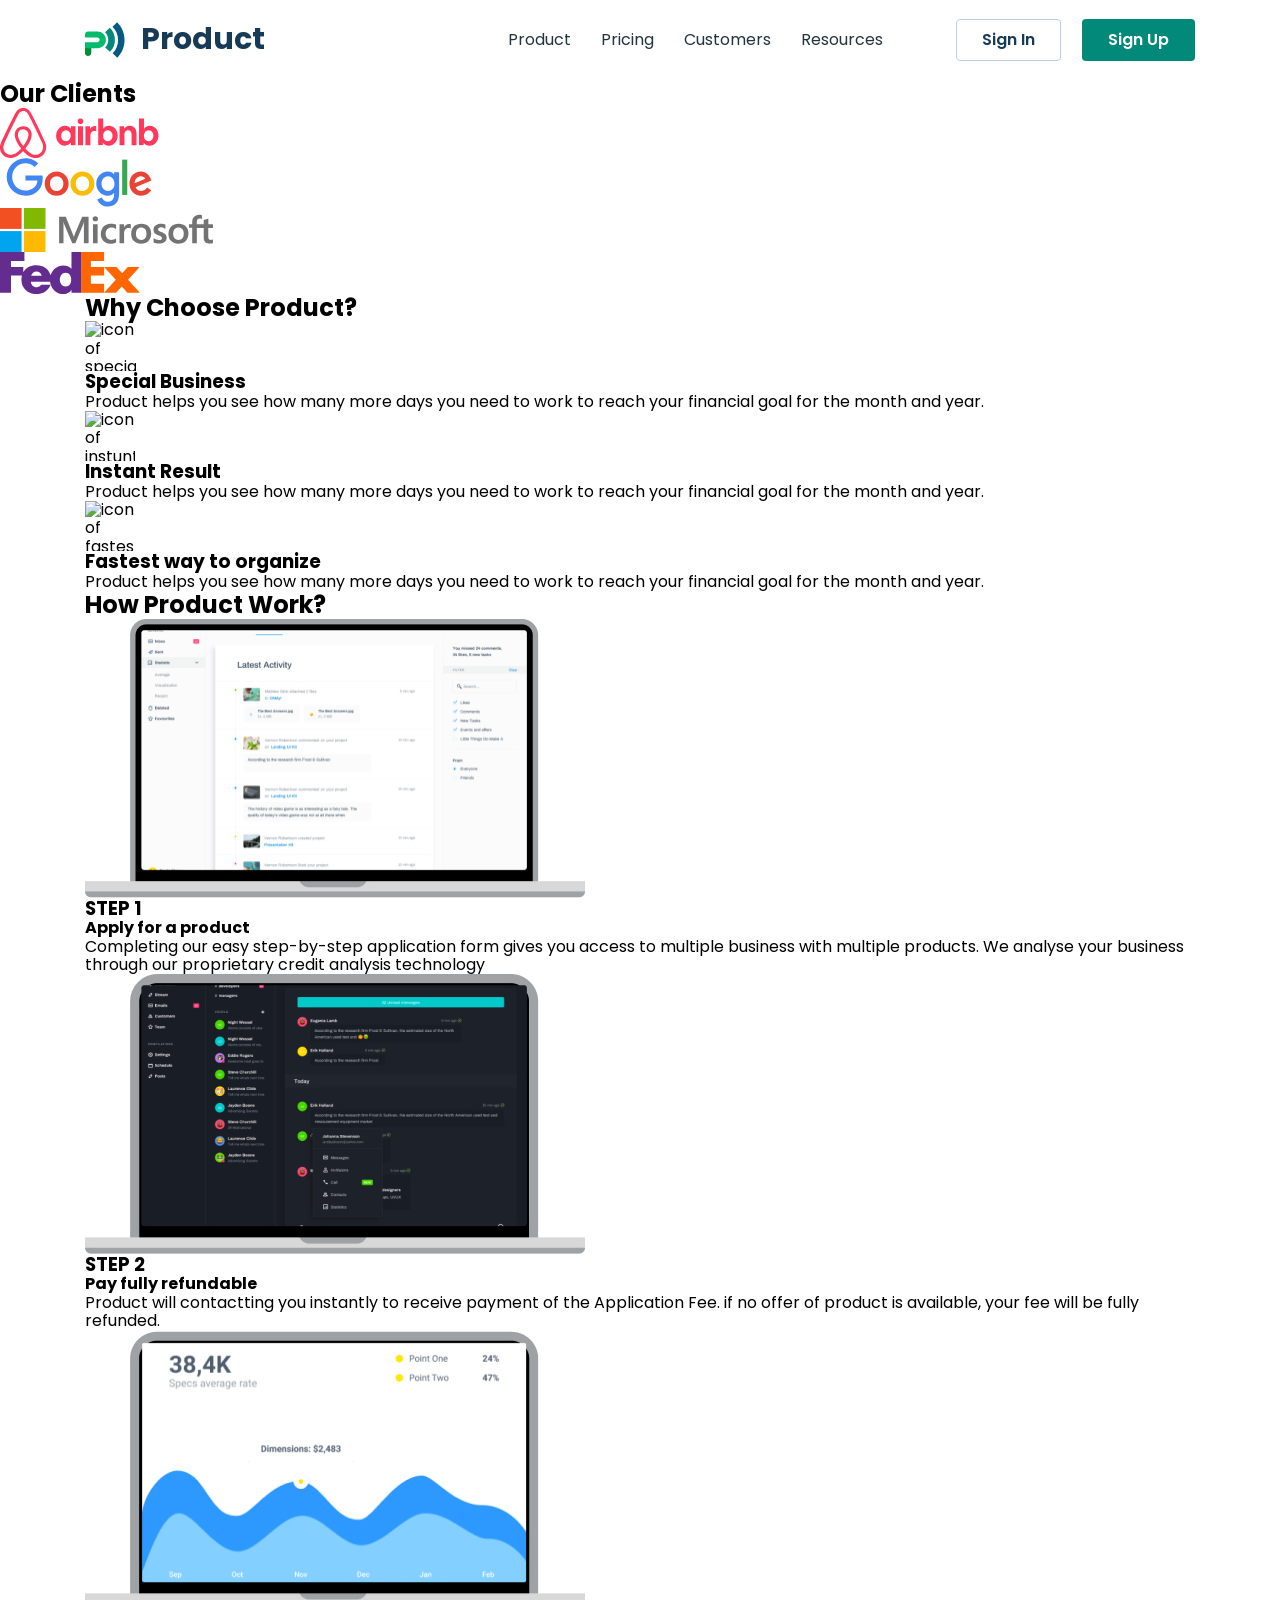
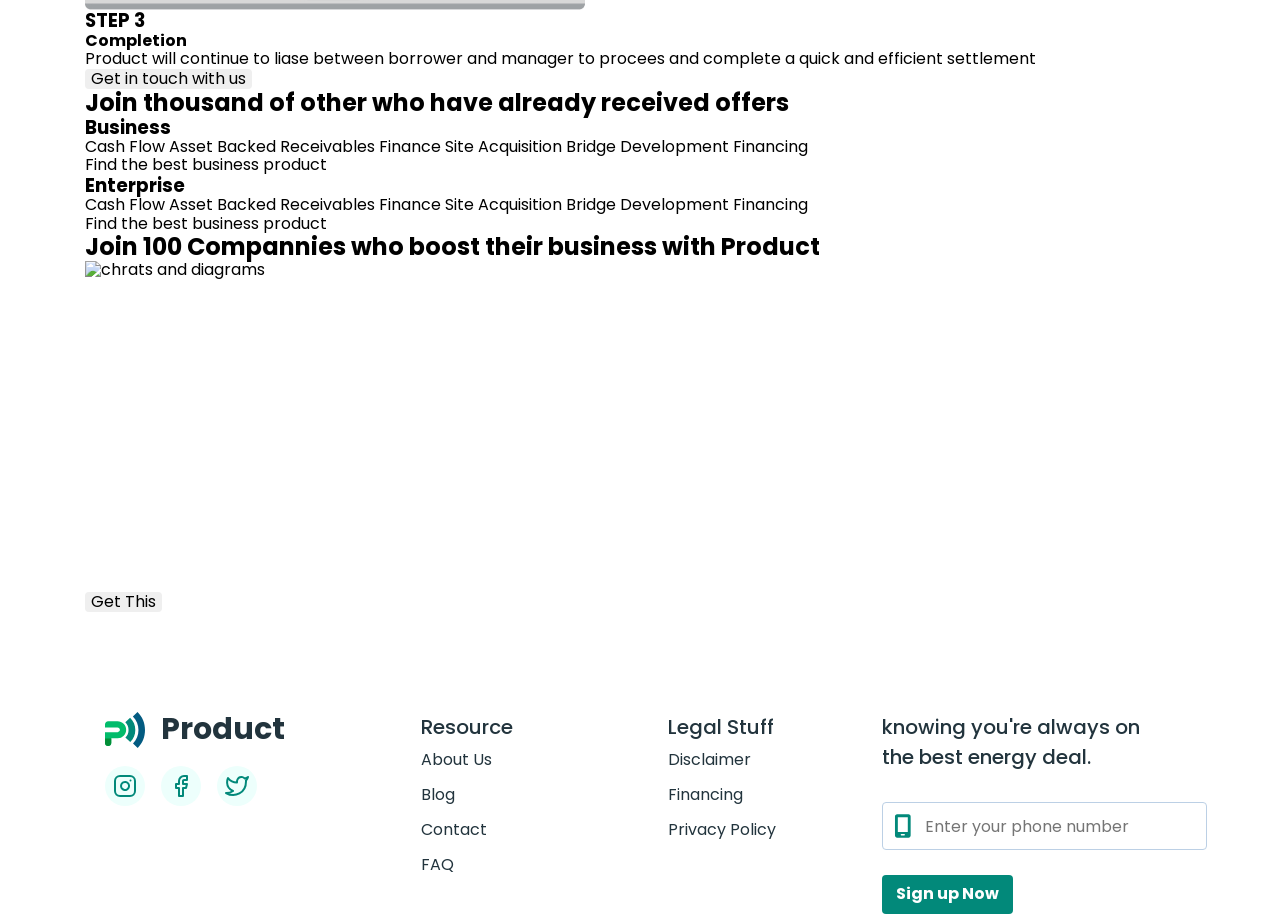
==== commit 8beaa7bc: "fixed product logo" ====
--- a/customers.html
+++ b/customers.html
@@ -32,7 +32,7 @@
       <div class="container header-container">
         <a href="./index.html" class="product-logo">
           <svg class="" width="40" height="36">
-            <use href="./sprite.svg#icon-product-logo"></use>
+            <use href="./images/sprite.svg#icon-product-logo"></use>
           </svg>
           Product
         </a>
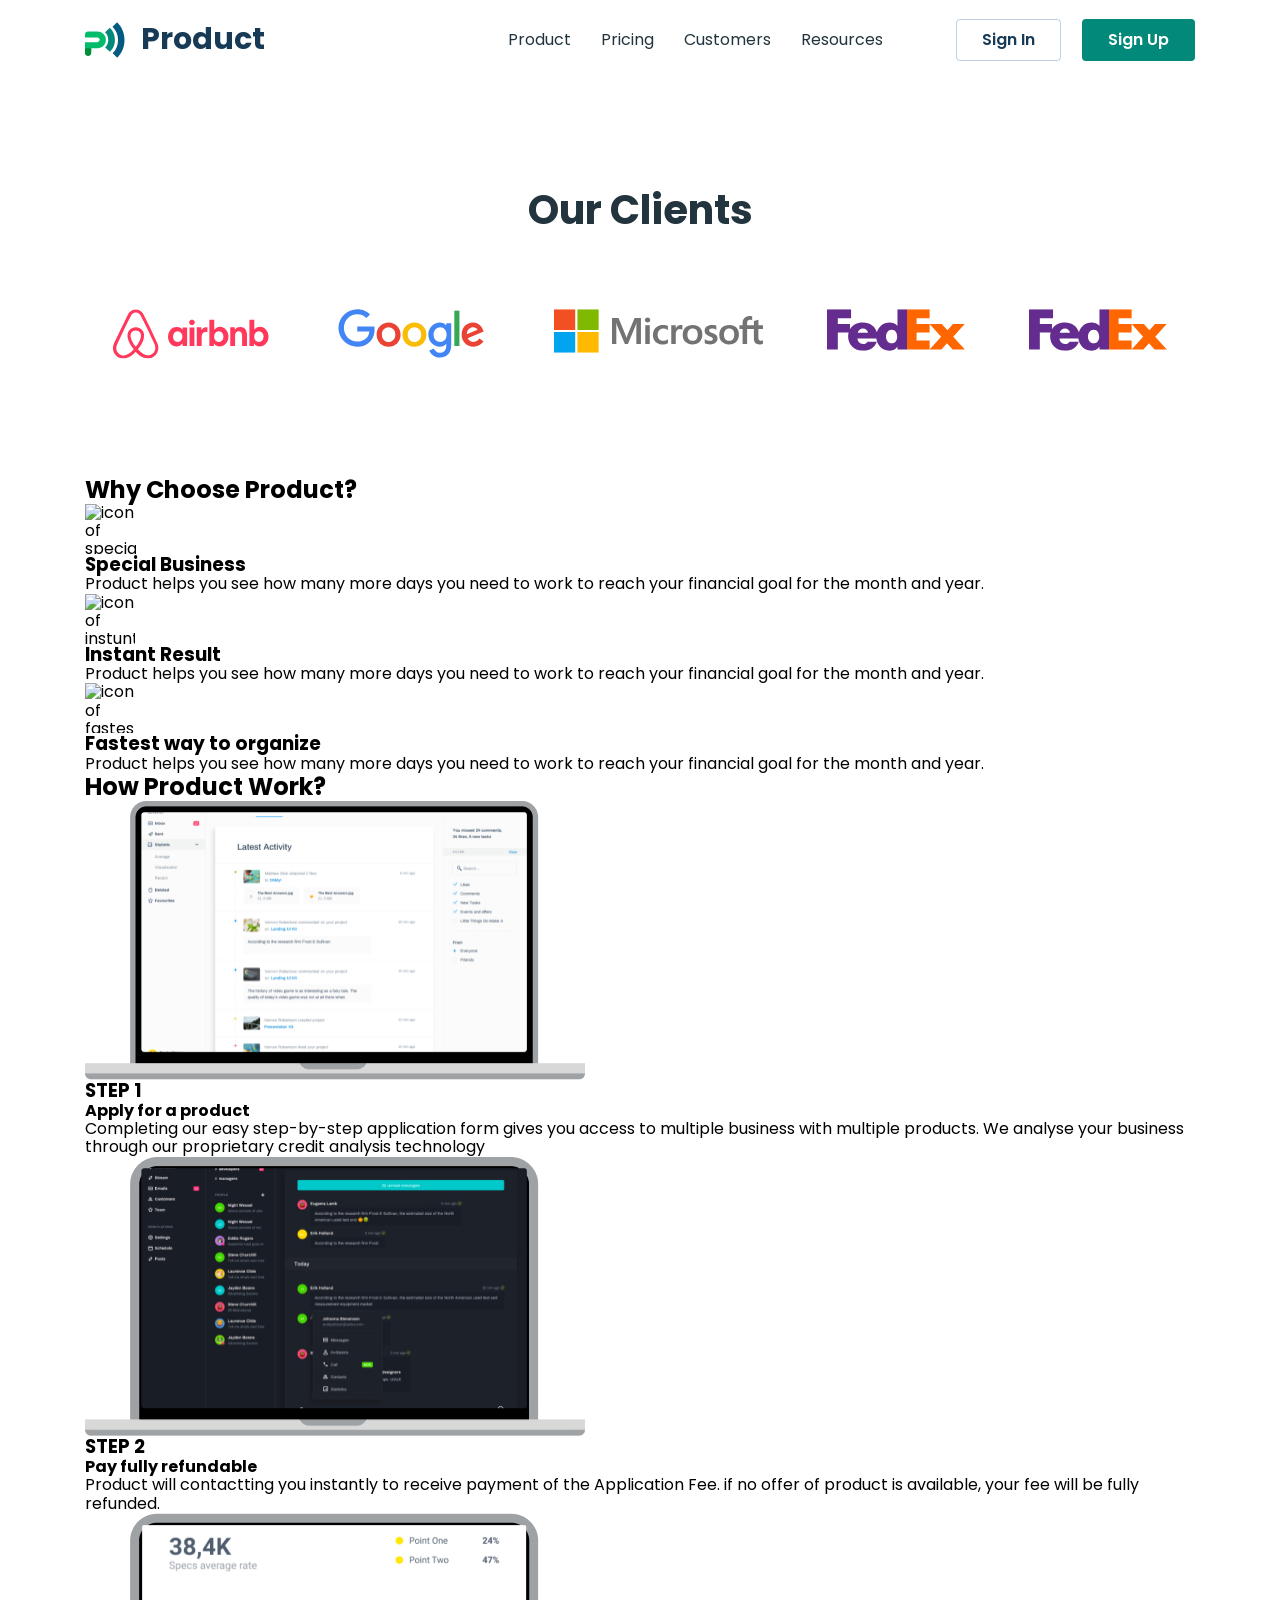
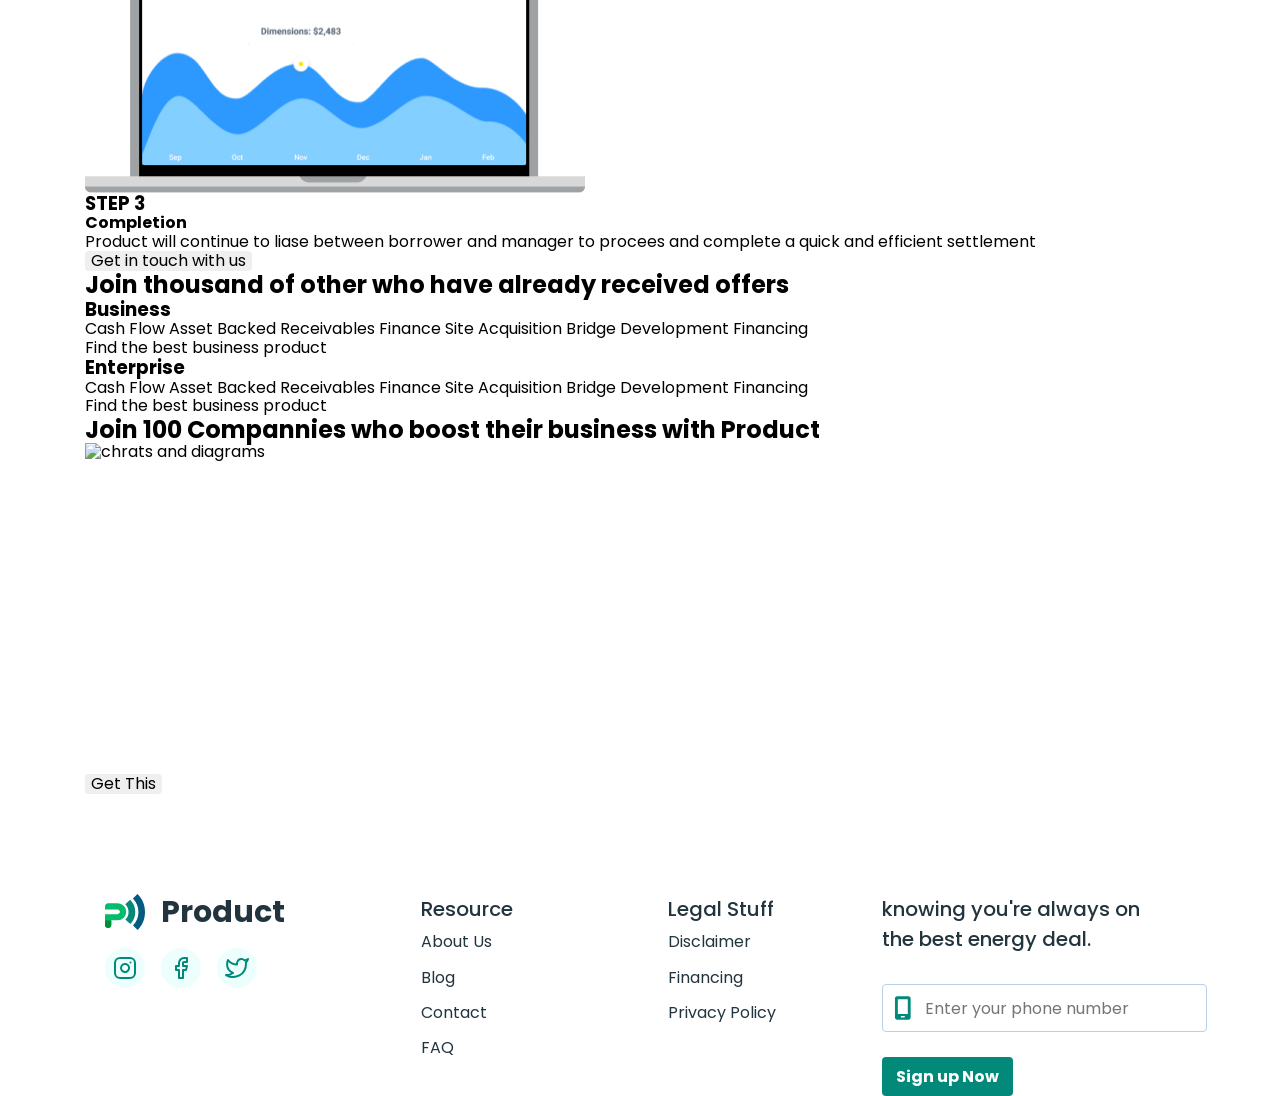
==== commit f348686c: "started positioning elements in customer page" ====
--- a/customers.html
+++ b/customers.html
@@ -25,7 +25,7 @@
       crossorigin="anonymous"
       referrerpolicy="no-referrer"
     />
-    <link rel="stylesheet" href="./css/styles.css" />
+    <link rel="stylesheet" href="./css/customers.css" />
   </head>
   <body>
     <header>
@@ -57,41 +57,51 @@
 
     <!-- #region Our Clients section -->
     <section>
-      <h2>Our Clients</h2>
-      <ul>
-        <li>
-          <img
-            src="./images/airbnb-logo.svg"
-            alt="Airbnb logo"
-            width="159"
-            height="50"
-          />
-        </li>
-        <li>
-          <img
-            src="./images/google-logo.svg"
-            alt="Google logo"
-            width="159"
-            height="50"
-          />
-        </li>
-        <li>
-          <img
-            src="./images/microsoft-logo.svg"
-            alt="Microsoft logo"
-            width="213"
-            height="44"
-          />
-        </li>
-        <li>
-          <img
-            src="./images/fedex-logo.svg"
-            alt="FedEx logo"
-            width="140"
-            height="42"
-          />
-        </li>
-      </ul>
+      <div class="container our-clients-container">
+        <h2 class="second-page-title">Our Clients</h2>
+        <ul class="group-logo-clients">
+          <li>
+            <img
+              src="./images/airbnb-logo.svg"
+              alt="Airbnb logo"
+              width="159"
+              height="50"
+            />
+          </li>
+          <li>
+            <img
+              src="./images/google-logo.svg"
+              alt="Google logo"
+              width="159"
+              height="50"
+            />
+          </li>
+          <li>
+            <img
+              src="./images/microsoft-logo.svg"
+              alt="Microsoft logo"
+              width="213"
+              height="44"
+            />
+          </li>
+          <li>
+            <img
+              src="./images/fedex-logo.svg"
+              alt="FedEx logo"
+              width="140"
+              height="42"
+            />
+          </li>
+          <li>
+            <img
+              src="./images/fedex-logo.svg"
+              alt="FedEx logo"
+              width="140"
+              height="42"
+            />
+          </li>
+        </ul>
+      </div>
     </section>
     <!-- #endregion Our Clients section -->
 
--- a/css/customers.css
+++ b/css/customers.css
@@ -0,0 +1,493 @@
+/*  #region BASE STYLES */
+
+*,
+*::before,
+*::after {
+  box-sizing: border-box;
+}
+
+:root {
+  --accent-color: #02897a;
+  --main-color: #22343d;
+}
+body {
+  font-family: "Poppins";
+}
+
+ul,
+ol {
+  list-style-type: none;
+  padding: 0;
+  margin: 0;
+}
+
+a {
+  text-decoration: none;
+  cursor: pointer;
+}
+
+p {
+  margin: 0;
+}
+
+button {
+  border: none;
+  border-radius: 4px;
+  cursor: pointer;
+}
+
+.text {
+  font-weight: 400;
+  font-size: 18px;
+  line-height: 156%;
+}
+
+.title {
+  font-weight: 700;
+  font-size: 40px;
+  line-height: 150%;
+}
+
+h1,
+h2,
+h3,
+h4,
+h5,
+h6 {
+  margin: 0;
+}
+
+img {
+  display: block;
+  max-width: 100%;
+}
+
+svg {
+  flex-shrink: 0;
+}
+
+.container {
+  /* box-sizing: content-box; */
+  max-width: 1150px;
+  padding: 0 20px;
+  margin: 0 auto;
+}
+
+/* #endregion BASE STYLES */
+
+/* #region header */
+
+header a {
+  color: var(--main-color);
+}
+
+.header-container {
+  display: flex;
+  justify-content: space-between;
+}
+
+.product-logo {
+  font-weight: 700;
+  font-size: 30px;
+  line-height: 93%;
+  color: #173a56;
+  display: flex;
+  align-items: center;
+  gap: 16px;
+}
+
+.header-nav-list {
+  font-weight: 400;
+  font-size: 16px;
+  line-height: 175%;
+  display: flex;
+  gap: 30px;
+  align-items: center;
+  flex-grow: 1;
+  justify-content: flex-end;
+  padding-right: 73px;
+}
+
+.header-nav-list li {
+  padding: 26px 0;
+}
+
+.header-btn {
+  display: flex;
+  gap: 21px;
+  align-items: center;
+}
+
+.btn-signin-header {
+  background-color: inherit;
+  font-weight: 600;
+  font-size: 16px;
+  text-align: center;
+  color: #173a56;
+  border-radius: 4px;
+  border: 1px solid #bcd0e5;
+  height: 42px;
+  width: 105px;
+}
+
+.btn-signup-header {
+  background-color: var(--accent-color);
+  font-weight: 600;
+  font-size: 16px;
+  text-align: center;
+  color: #fff;
+  border-radius: 4px;
+  height: 42px;
+  width: 113px;
+}
+
+.header-mobile-burger-button {
+  display: none;
+}
+
+@media screen and (max-width: 411px) {
+  .header-container {
+    box-shadow: 0 -2px 8px 0 rgba(0, 0, 0, 0.25);
+    background: #fff;
+  }
+
+  .product-logo {
+    padding: 18px 0 18px 12px;
+  }
+  .header-nav-list {
+    display: none;
+  }
+
+  .header-btn {
+    display: none;
+  }
+
+  .header-mobile-burger-button {
+    background-color: transparent;
+    outline: none;
+    padding: 18px 7px 18px 18px;
+  }
+
+  .header-mobile-burger-button {
+    display: block;
+  }
+}
+/* #endregion header */
+
+/* #region Our Clients section */
+
+.our-clients-container {
+  padding: 100px 0 117px 0;
+  max-width: 1054px;
+}
+
+.second-page-title {
+  font-weight: 700;
+  font-size: 40px;
+  line-height: 150%;
+  color: var(--main-color);
+  margin-bottom: 69px;
+  text-align: center;
+}
+
+.group-logo-clients {
+  display: flex;
+  gap: 64px;
+  justify-content: space-around;
+}
+
+/* #endregion Our Clients section */
+
+/* #region Footer */
+
+.footer-container {
+  padding-top: 100px;
+  display: flex;
+  justify-content: space-between;
+}
+
+footer a {
+  color: var(--main-color);
+}
+
+.product-social-media {
+  margin-right: 164px;
+}
+
+.product-logo-footer {
+  display: flex;
+  align-items: center;
+  gap: 16px;
+  margin-bottom: 18px;
+  /* min-width: 178px; */
+  font-weight: 700;
+  font-size: 30px;
+  line-height: 93%;
+}
+
+.bottom-social-media-icon-container {
+  display: flex;
+  gap: 16px;
+}
+
+.bottom-social-media-icon-container li {
+  transition: transform 250ms ease-in-out;
+  width: 40px;
+  height: 40px;
+  border-radius: 100%;
+  background-color: #edfffc;
+  display: flex;
+  justify-content: center;
+  align-items: center;
+}
+
+.bottom-social-media-icon-container li:hover {
+  transform: scale(1.3);
+}
+
+.bottom-social-media-icon-container li svg {
+  align-self: center;
+  justify-self: center;
+}
+
+.bottom-nav-container {
+  margin-right: 129px;
+  min-width: 118px;
+}
+
+.bottom-nav-title {
+  color: var(--main-color);
+  font-weight: 500;
+  font-size: 20px;
+  line-height: 150%;
+}
+
+.bottom-nav-list {
+  color: var(--main-color);
+  font-weight: 400;
+  font-size: 16px;
+  line-height: 219%;
+}
+
+.bottom-nav-container-second {
+  margin-right: 83px;
+  min-width: 131px;
+}
+
+.bottom-nav-title-second {
+  color: var(--main-color);
+  font-weight: 500;
+  font-size: 20px;
+  line-height: 150%;
+}
+
+.bottom-nav-list-second {
+  color: var(--main-color);
+  font-weight: 400;
+  font-size: 16px;
+  line-height: 219%;
+}
+
+.bottom-nav-list li:hover,
+.bottom-nav-list-second li:hover {
+  text-decoration: underline;
+}
+
+.bottom-text-deal {
+  color: var(--main-color);
+  font-weight: 500;
+  font-size: 20px;
+  line-height: 150%;
+  max-width: 259px;
+  margin-bottom: 30px;
+}
+
+.footer-phone-form {
+  position: relative;
+}
+
+.footer-phone-input {
+  border: 1px solid #bcd0e5;
+  border-radius: 4px;
+  width: 325px;
+  height: 48px;
+  background-color: #fff;
+  margin-bottom: 25px;
+  padding: 0 0 0 42px;
+}
+
+.footer-phone-input:hover::placeholder,
+.footer-phone-input:focus::placeholder {
+  color: var(--accent-color);
+}
+
+.footer-phone-input:hover,
+.footer-phone-input:focus,
+.footer-phone-input:focus-visible {
+  border-color: var(--accent-color);
+  outline: none;
+}
+
+.icon-footer-mobile {
+  position: absolute;
+  top: 10px;
+  left: 12px;
+}
+
+.btn-bottom-sign-up {
+  border-radius: 4px;
+  width: 131px;
+  height: 39px;
+  color: #fff;
+  background-color: var(--accent-color);
+  font-weight: 700;
+  font-size: 16px;
+  text-align: center;
+  padding: 0;
+}
+
+.end-text {
+  color: var(--main-color);
+  font-weight: 400;
+  font-size: 16px;
+  line-height: 187%;
+}
+
+@media screen and (max-width: 411px) {
+  .footer-container {
+    max-width: 365px;
+    padding: 100px 20px 0 20px;
+    display: flex;
+    flex-direction: column;
+    align-items: center;
+    gap: 32px;
+  }
+  .product-social-media {
+    display: flex;
+    flex-direction: column;
+    margin: 0;
+  }
+
+  .bottom-social-media-icon-container {
+    justify-content: space-between;
+  }
+
+  .bottom-nav-container {
+    margin: 0;
+    text-align: center;
+  }
+
+  .bottom-nav-container-second {
+    margin: 0;
+    text-align: center;
+  }
+
+  .bottom-text-deal {
+    text-align: center;
+    margin: 0 auto 32px auto;
+  }
+
+  .footer-phone-form {
+    display: flex;
+    flex-direction: column;
+    align-items: center;
+  }
+
+  .footer-phone-input::placeholder,
+  .footer-phone-input:hover::placeholder,
+  .footer-phone-input:focus::placeholder {
+    opacity: 0;
+    color: transparent;
+  }
+
+  .footer-phone-input {
+    margin-bottom: 21px;
+  }
+
+  .icon-footer-mobile {
+    display: none;
+  }
+}
+
+/* #endregion Footer */
+
+/* #region mobile header menu */
+
+.menu-mobile-header-wrapper {
+  position: fixed;
+  top: 0;
+  left: 0;
+  width: 100%;
+  height: 100%;
+  background-color: rgba(0, 0, 0, 0.6);
+  display: none;
+  transform: translateX(100%);
+  transition: 250ms ease-in-out;
+}
+
+.is-hidden {
+  visibility: hidden;
+  pointer-events: none;
+  opacity: 0;
+}
+
+.header-mobile-menu {
+  position: relative;
+  height: 100%;
+  width: 70%;
+  background-color: #fff;
+  margin-left: auto;
+  transform: translateX(100%);
+  transition: 250ms ease-in-out;
+}
+
+.is-open {
+  transform: translateX(0);
+}
+
+.header-mobile-menu-close {
+  position: absolute;
+  top: 12px;
+  right: 12px;
+  padding: 6px;
+  background-color: transparent;
+  outline: none;
+  width: 28px;
+  height: 28px;
+}
+
+.icon-popup-close {
+  width: 100%;
+  height: 100%;
+  fill: var(--main-color);
+}
+
+.header-mob-menu-nav-list {
+  display: flex;
+  color: var(--main-color);
+  flex-direction: column;
+  align-items: center;
+  gap: 15px;
+  padding: 100px 0 0 0;
+  margin-bottom: 40px;
+}
+
+.header-mob-menu-nav-list li {
+  padding: 15px;
+}
+
+.header-mob-menu-nav-list li a {
+  font-weight: 400;
+  font-size: 16px;
+  line-height: 93%;
+  color: #173a56;
+}
+
+.header-mob-menu-btn {
+  display: flex;
+  gap: 21px;
+  align-items: center;
+  justify-content: center;
+}
+
+/* #endregion mobile header menu */
